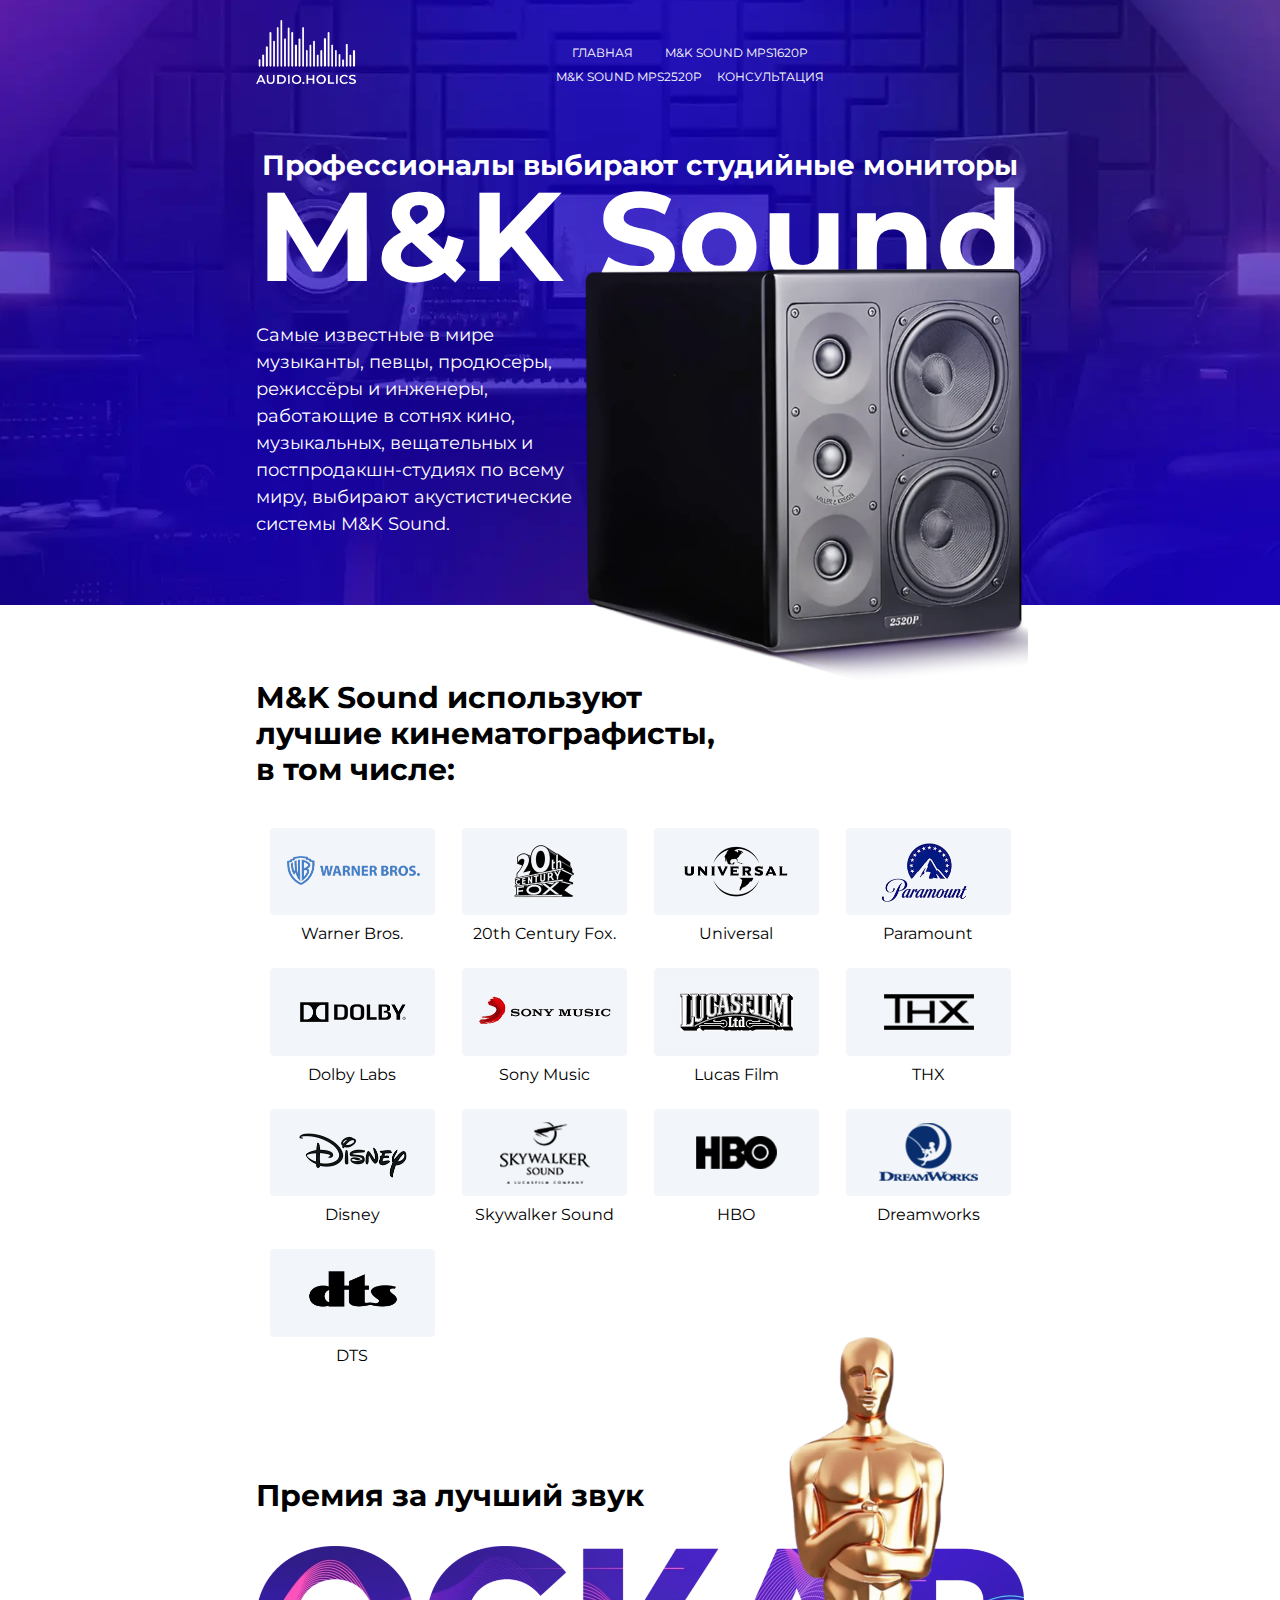
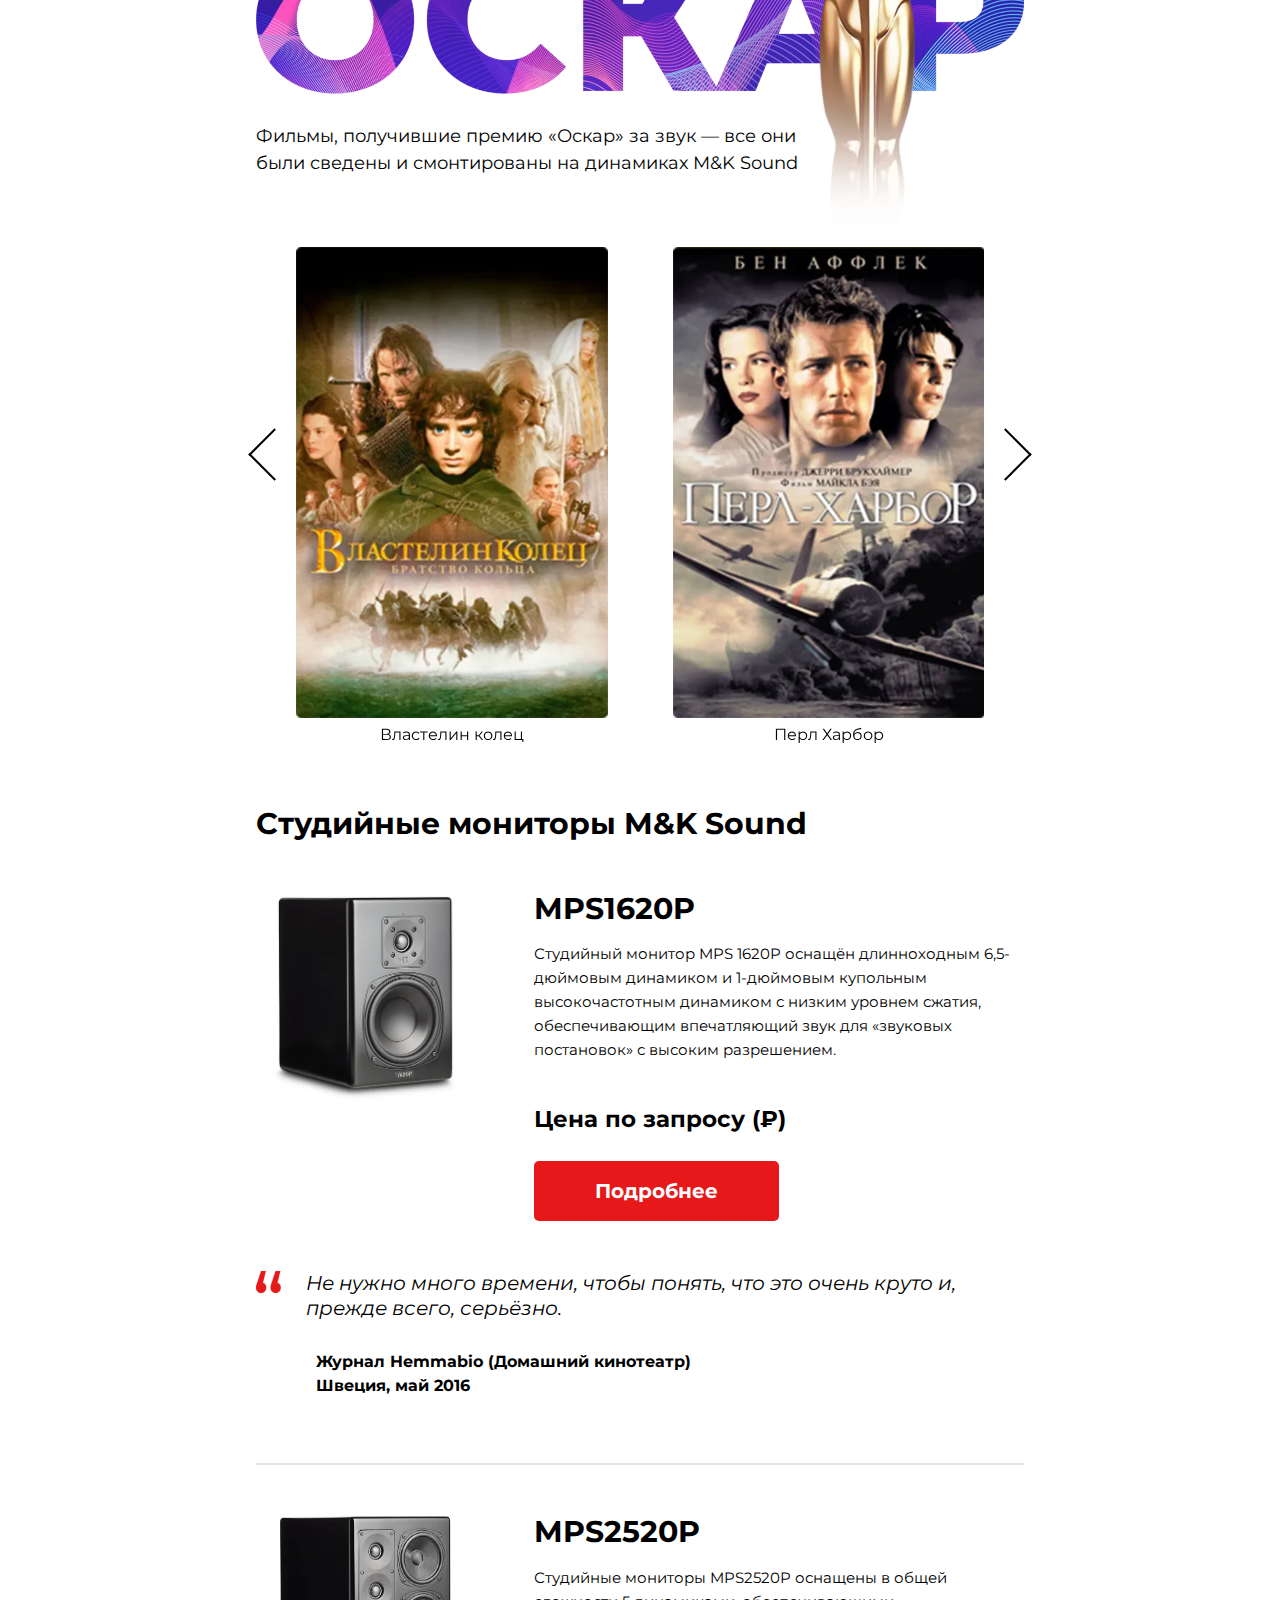
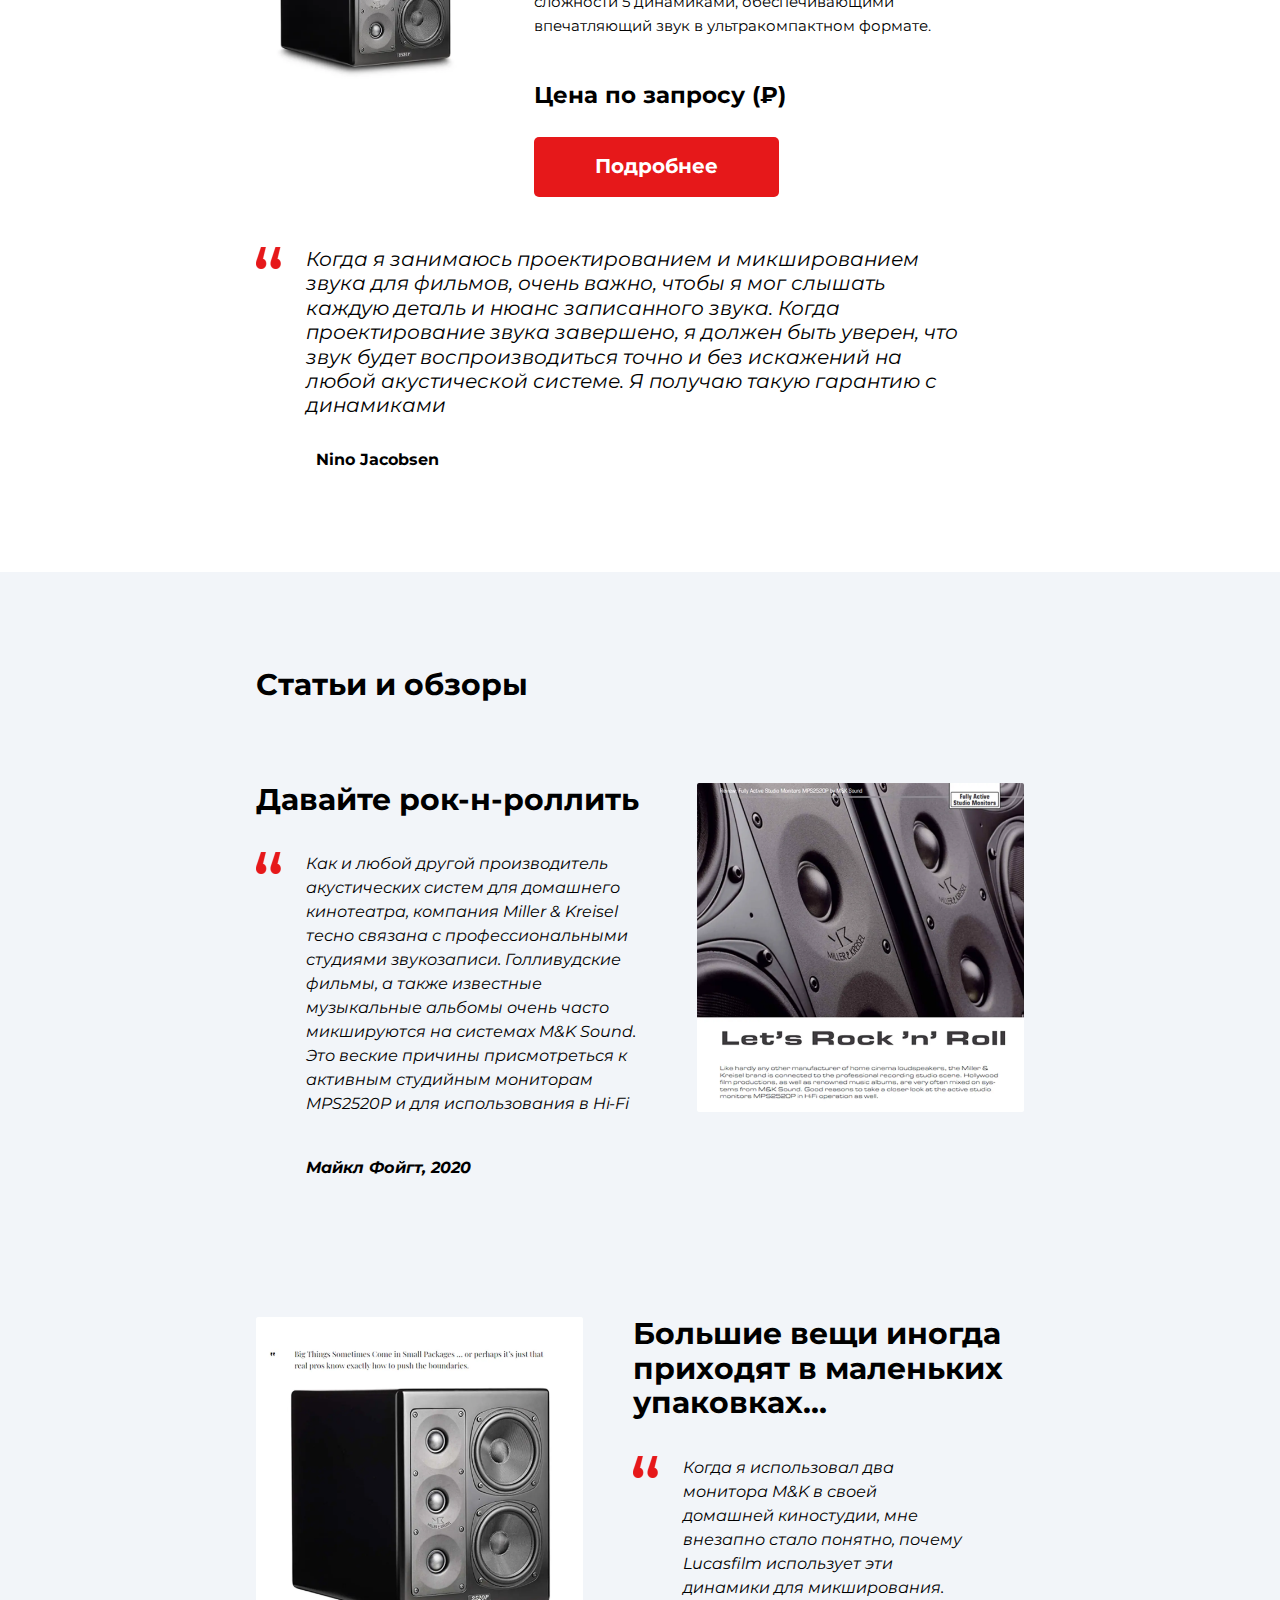
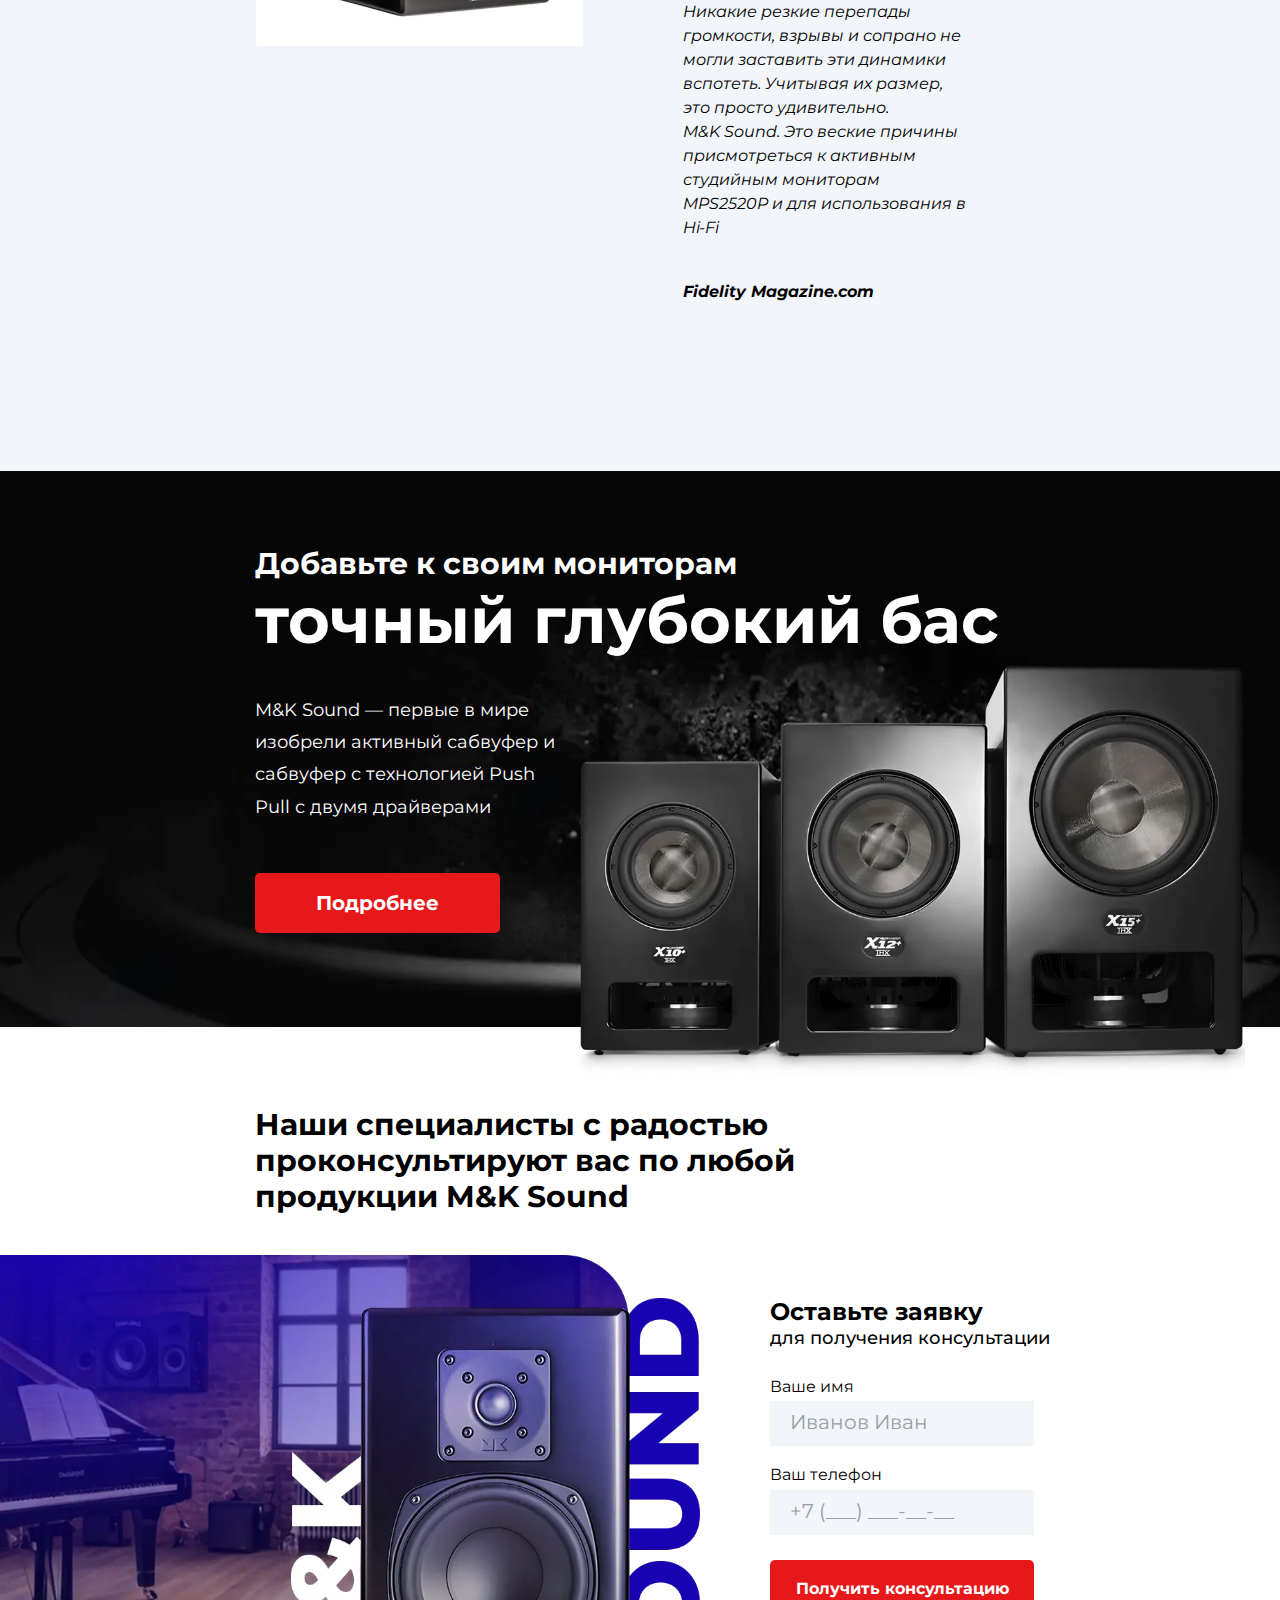
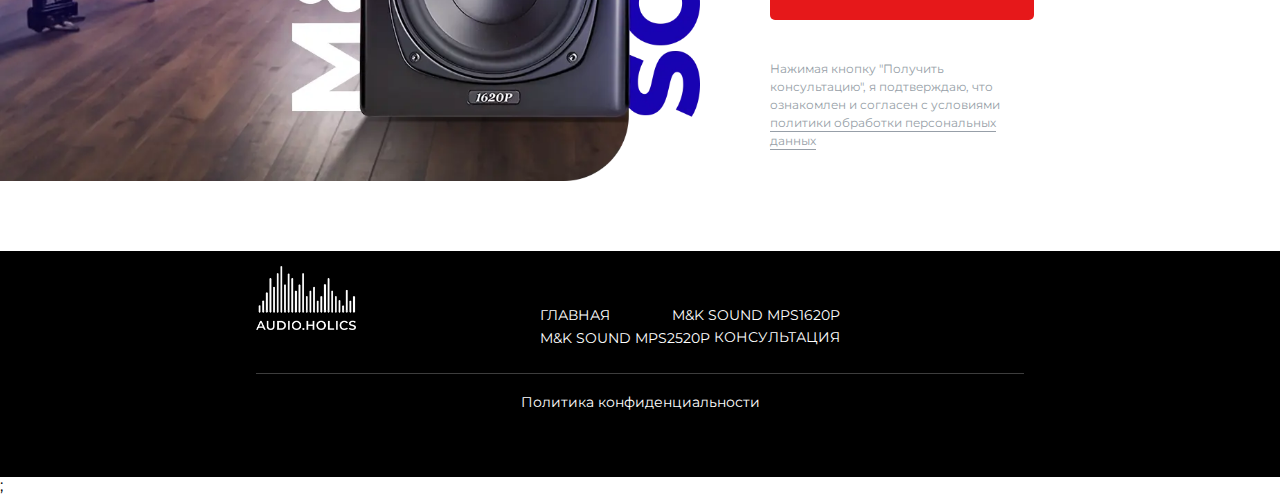
==== index.html @ dc202e44 "c" ====
<!DOCTYPE html>
<html lang="ru">
  <head>
    <meta charset="UTF-8" />
    <link rel="icon" type="image/svg+xml" href="./favicon.ico" />
    <meta name="viewport" content="width=device-width, initial-scale=1.0" />
    <title>Студийные мониторы M&K Sound</title>
    <link rel="preconnect" href="https://fonts.googleapis.com" />
    <link rel="preconnect" href="https://fonts.gstatic.com" crossorigin />
    <link
      href="https://fonts.googleapis.com/css2?family=Montserrat:ital,wght@0,100..900;1,100..900&display=swap"
      rel="stylesheet"
    />
    <link
      rel="stylesheet"
      href="https://cdn.jsdelivr.net/npm/swiper@11/swiper-bundle.min.css"
    />
    <meta
      name="viewport"
      content="width=device-width, height=device-height, initial-scale=1.0, minimum-scale=1.0"
    />
    <meta
      name="description"
      content="Самые известные в мире музыканты, певцы, продюсеры, режиссёры и инженеры, работающие в сотнях кино, музыкальных, вещательных и постпродакшн-студиях по всему миру, выбирают акустистические системы M&K Sound"
    />
    <meta name="keywords" content="keywords" />
    <meta name="robots" content="robots" />
    <link rel="stylesheet" href="./style/style.css" />
  </head>

  <body>
    <div class="header-layout">
      <header class="layout">
        <div class="header">
          <div class="header__top">
            <a href="https://audioholics.ru/monitor" class="header__logo"
              ><img src="./images/logo.png"
            /></a>
            <ul class="header__nav">
              <div>
                <li><a href="https://audioholics.ru/monitor">Главная</a></li>
                <li><a href="./MPS1620P.html">M&K Sound MPS1620P</a></li>
              </div>
              <div>
                <li><a href="./MPS2520P.html">M&K Sound MPS2520P</a></li>
                <li>
                  <a href="#"
                    ><div
                      class="cosulationOpenModal"
                      data-title="получите консультацию по продукции M&K Sound"
                      data-btn="Получить консультацию"
                      data-sub="Получить консультацию по M&K Sound"
                    >
                      Консультация
                    </div></a
                  >
                </li>
              </div>
            </ul>
            <a class="header__tel" href="tel:"></a>

            <div class="header__menu">
              <span></span><span></span><span></span>
            </div>

            <div class="main__menu">
              <button class="menu__close">X</button>

              <nav class="menu__nav">
                <a href="https://audioholics.ru/monitor">Главная</a>
                <a href="./MPS1620P.html">M&K Sound MPS1620P</a>
                <a href="./MPS2520P.html">M&K Sound MPS2520P</a>
                <a href="#"
                  ><div
                    class="cosulationOpenModal"
                    data-title="получите консультацию по продукции M&K Sound"
                    data-btn="Получить консультацию"
                    data-sub="Получить консультацию по M&K Sound"
                  >
                    Консультация
                  </div></a
                >
              </nav>
            </div>
          </div>

          <div class="header__content">
            <h3>
              Профессионалы выбирают
              <span style="white-space: nowrap">студийные мониторы</span>
            </h3>
            <h1>M&K Sound</h1>
            <p class="font-p">
              Самые известные в мире музыканты, певцы, продюсеры, режиссёры и
              инженеры, работающие в сотнях кино, музыкальных, вещательных и
              постпродакшн-студиях по всему миру, выбирают акустистические
              системы <span style="white-space: nowrap">M&K Sound.</span>
            </p>
          </div>
        </div>
      </header>
    </div>
    <div class="header__img">
      <div class="layout" style="position: relative">
        <img src="./images/monitor.webp" alt="M&K Sound" />
      </div>
    </div>

    <div class="layout">
      <section class="studios">
        <h2 class="font-headline">
          M&K Sound используют<br />
          лучшие кинематографисты,<br />
          в том числе:
        </h2>

        <div class="studios__block">
          <div class="studios__card">
            <img src="./images/wb.png" alt="Warner Bros." />
            <span class="font-span">Warner Bros.</span>
          </div>

          <div class="studios__card">
            <img src="./images/20.png" alt="20 century fox" />
            <span class="font-span">20th Century Fox.</span>
          </div>

          <div class="studios__card">
            <img src="./images/uni.png" alt="universal" />
            <span class="font-span">Universal</span>
          </div>

          <div class="studios__card">
            <img src="./images/paramount.png" alt="paramount" />
            <span class="font-span">Paramount</span>
          </div>

          <div class="studios__card">
            <img src="./images/dolby.png" alt="dolby" />
            <span class="font-span">Dolby Labs</span>
          </div>

          <div class="studios__card">
            <img src="./images/sony.png" alt="sony music" />
            <span class="font-span">Sony Music</span>
          </div>

          <div class="studios__card">
            <img src="./images/lucas.jpg" alt="lucas films" />
            <span class="font-span">Lucas Film</span>
          </div>

          <div class="studios__card">
            <img src="./images/thx.png" alt="thx" />
            <span class="font-span">THX</span>
          </div>

          <div class="studios__card">
            <img src="./images/disney.png" alt="disney" />
            <span class="font-span">Disney</span>
          </div>

          <div class="studios__card">
            <img src="./images/sky.png" alt="Sky walker sound" />
            <span class="font-span">Skywalker Sound</span>
          </div>
          <div class="studios__card">
            <img src="./images/hbo.png" alt="hbo" />
            <span class="font-span">HBO</span>
          </div>
          <div class="studios__card">
            <img src="./images/dream.png" alt="Dream Works" />
            <span class="font-span">Dreamworks</span>
          </div>
          <div class="studios__card">
            <img src="./images/dts.png" alt="dts" />
            <span class="font-span">DTS</span>
          </div>
        </div>
      </section>

      <section class="sound">
        <h2 class="font-headline sound-up">
          Премия <span>за лучший звук</span>
        </h2>

        <img class="oscar-text" src="./images/oskar2.webp" alt="oscar" />
        <img
          class="oscar-statue"
          src="./images/oscar.webp"
          alt="oscar-statue"
        />
        <h2 class="font-headline sound-down">за лучший звук</h2>

        <p class="font-p">
          Фильмы, получившие премию «Оскар» за звук — все они <br />
          были сведены и смонтированы на динамиках
          <span style="white-space: nowrap">M&K Sound</span>
        </p>

        <div class="sound__slider-wrap">
          <div class="swiper sound__slider">
            <div class="swiper-wrapper">
              <div class="swiper-slide sound__films">
                <img src="./images/film1.webp" alt="Властелин колец" />
                <span class="font-span">Властелин колец</span>
              </div>
              <div class="swiper-slide sound__films">
                <img src="./images/film2.webp" alt="Перл Харбор" />
                <span class="font-span">Перл Харбор</span>
              </div>
              <div class="swiper-slide sound__films">
                <img src="./images/film3.webp" alt="Пираты карибского моря" />
                <span class="font-span"
                  >Пираты карибского моря.<br />
                  Проклятие черной жемчужины</span
                >
              </div>
              <div class="swiper-slide sound__films">
                <img src="./images/film4.webp" alt="Звёздные войны" />
                <span class="font-span">Звездные войны. Эпизод 1</span>
              </div>
              <div class="swiper-slide sound__films">
                <img src="./images/film5.webp" alt="Звёздные войны" />
                <span class="font-span">Звездные войны. Эпизод 2</span>
              </div>

              <div class="swiper-slide sound__films">
                <img src="./images/film6.webp" alt="Звёздные войны" />
                <span class="font-span">Звездные войны. Эпизод 3</span>
              </div>
              <div class="swiper-slide sound__films">
                <img src="./images/film7.webp" alt="Кинг-Конг" />
                <span class="font-span">Кинг-Конг</span>
              </div>
              <div class="swiper-slide sound__films">
                <img src="./images/film8.webp" alt="Чикаго" />
                <span class="font-span">Чикаго</span>
              </div>
              <div class="swiper-slide sound__films">
                <img src="./images/film9.webp" alt="Суперсемейка" />
                <span class="font-span">Суперсемейка</span>
              </div>
              <div class="swiper-slide sound__films">
                <img src="./images/film10.webp" alt="Падение чёрного ястреба" />
                <span class="font-span">Падение чёрного ястреба</span>
              </div>
              <div class="swiper-slide sound__films">
                <img src="./images/film11.webp" alt="Wall.E" />
                <span class="font-span">Wall.E</span>
              </div>
            </div>
          </div>
          <div class="btn-slider-block">
            <button class="cardsSlider-button-prev">
              <div class="arrow arrow-left"></div>
            </button>
            <button class="cardsSlider-button-next">
              <div class="arrow arrow-right"></div>
            </button>
          </div>
        </div>
      </section>

      <section class="monitors">
        <h2 class="font-headline">
          Студийные мониторы<span style="white-space: nowrap"> M&K Sound</span>
        </h2>
        <div class="monitors__content">
          <img src="./images/MPS1620P-monitor.webp" alt="MPS1620P" />
          <div class="content__cont">
            <h4>MPS1620P</h4>
            <p class="font-p">
              Студийный монитор MPS 1620P оснащён длинноходным 6,5-дюймовым
              динамиком и 1-дюймовым купольным высокочастотным динамиком с
              низким уровнем сжатия, обеспечивающим впечатляющий звук для
              «звуковых постановок» с высоким разрешением.
            </p>

            <span class="font-36">Цена по запросу (₽)</span>
            <a href="./MPS1620P.html">
              <button class="red-btn">Подробнее</button></a
            >
          </div>
        </div>

        <div class="monitors__quote">
          <blockquote>
            Не нужно много времени, чтобы понять, что это очень круто и, прежде
            всего, серьёзно.
          </blockquote>
        </div>

        <div class="monitors__about">
          Журнал Hemmabio (Домашний кинотеатр) <br />
          Швеция, май 2016
        </div>

        <div class="monitor-hr"></div>
        <div>
          <div class="monitors__content">
            <img src="./images/MPS2520P-monitor.webp" alt="MPS2520P" />
            <div class="content__cont">
              <h4>MPS2520P</h4>
              <p class="font-p">
                Студийные мониторы MPS2520P оснащены в общей сложности 5
                динамиками, обеспечивающими впечатляющий звук в ультракомпактном
                формате.
              </p>
              <span class="font-36">Цена по запросу (₽)</span>
              <a href="./MPS2520P.html">
                <button class="red-btn">Подробнее</button></a
              >
            </div>
          </div>

          <div class="monitors__quote">
            <blockquote>
              Когда я занимаюсь проектированием и микшированием звука для
              фильмов, очень важно, чтобы я мог слышать каждую деталь и нюанс
              записанного звука. Когда проектирование звука завершено, я должен
              быть уверен, что звук будет воспроизводиться точно и без искажений
              на любой акустической системе. Я получаю такую гарантию с
              динамиками
            </blockquote>
          </div>

          <div class="monitors__about">Nino Jacobsen</div>
        </div>
      </section>
    </div>

    <section class="article-layout">
      <div class="article layout">
        <h2 class="font-headline">Статьи и обзоры</h2>
        <div class="article__content">
          <div class="article__headline">
            <h4>Давайте рок-н-роллить</h4>
            <div class="article__quote">
              <blockquote>
                <div>
                  Как и любой другой производитель акустических систем для
                  домашнего кинотеатра, компания Miller & Kreisel тесно связана
                  с профессиональными студиями звукозаписи. Голливудские фильмы,
                  а также известные музыкальные альбомы очень часто микшируются
                  на системах M&K Sound. Это веские причины присмотреться к
                  активным студийным мониторам MPS2520P и для использования в
                  Hi-Fi
                </div>
                <div class="article__author">Майкл Фойгт, 2020</div>
              </blockquote>
            </div>
          </div>
          <div class="article__img">
            <img src="./images/big2.webp" alt="Статья" />
          </div>
        </div>

        <div class="article__content reverse">
          <div class="article__headline block2-padding">
            <h4>Большие вещи иногда приходят в маленьких упаковках…</h4>
            <p>
              или, возможно, просто настоящие профессионалы точно знают, как
              раздвинуть границы.
            </p>
            <div class="article__quote">
              <blockquote>
                <div>
                  Когда я использовал два монитора M&K в своей домашней
                  киностудии, мне внезапно стало понятно, почему Lucasfilm
                  использует эти динамики для микширования. Никакие резкие
                  перепады громкости, взрывы и сопрано не могли заставить эти
                  динамики вспотеть. Учитывая их размер, это просто удивительно.
                  <span style="white-space: nowrap">M&K Sound</span>. Это веские
                  причины присмотреться к активным студийным мониторам MPS2520P
                  и для использования в
                  <span style="white-space: nowrap">Hi-Fi</span>
                </div>
                <div class="article__author">Fidelity Magazine.com</div>
              </blockquote>
            </div>
          </div>
          <div class="article__img">
            <img src="./images/big.webp" alt="Статья 2" />
          </div>
        </div>
      </div>
    </section>

    <section class="banner">
      <div class="layout2">
        <h2 class="font-headline">Добавьте к своим мониторам</h2>
        <h3>точный глубокий бас</h3>
        <p class="font-p">
          <span style="white-space: nowrap">M&K Sound </span> — первые в мире
          изобрели активный сабвуфер и сабвуфер с технологией Push Pull с двумя
          драйверами
        </p>
        <button
          class="red-btn cosulationOpenModal"
          data-title="получите консультацию по продукции M&K Sound"
          data-btn="Получить консультацию"
          data-sub="Получить консультацию по M&K Sound"
        >
          Подробнее
        </button>
      </div>
      <img
        class="banner__monitor-big"
        src="./images/monitors.webp"
        alt="монитор"
      />
    </section>

    <section class="form">
      <div class="layout2">
        <h2 class="font-headline">
          Наши специалисты с радостью проконсультируют вас по любой продукции
          <span style="white-space: nowrap">M&K Sound</span>
        </h2>
      </div>

      <div class="form__block">
        <img src="./images/form.webp" alt="форма" />

        <div class="from__wrap">
          <h4 class="font-36">
            Оставьте заявку <br />
            <span> для получения консультации</span>
          </h4>

          <form id="consultFormMain" class="form-main">
            <input
              type="hidden"
              id="titleHiddenMail2"
              name="title"
              value="Получить консультацию"
            />
            <input
              type="hidden"
              id="titleHiddenData"
              name="title-mail"
              value="Получить консультацию"
            />
            <div>
              <label>Ваше имя</label>
              <input
                type="text"
                required
                id="name"
                name="name"
                minlength="3"
                placeholder="Иванов Иван"
              />
            </div>

            <div>
              <label>Ваш телефон</label>
              <input
                type="tel"
                required
                id="tel"
                name="tel"
                placeholder="+7 (___) ___-__-__"
              />
            </div>
            <button class="red-btn" type="submit">Получить консультацию</button>

            <div class="politic">
              <span
                >Нажимая кнопку "Получить консультацию", я подтверждаю, что
                ознакомлен и согласен с условиями
                <a href="./privacy.html"
                  >политики обработки персональных данных</a
                ></span
              >
            </div>
          </form>
        </div>
      </div>
    </section>

    <div class="footer-layout">
      <footer class="layout">
        <div class="footer">
          <div class="footer__top">
            <a href="https://audioholics.ru/monitor" class="footer__logo"
              ><img src="./images/logo.png"
            /></a>
            <div>
              <ul class="footer__nav">
                <div>
                  <li><a href="https://audioholics.ru/monitor">Главная</a></li>
                  <li><a href="./MPS1620P.html">M&K Sound MPS1620P</a></li>
                </div>
                <div>
                  <li><a href="./MPS2520P.html">M&K Sound MPS2520P</a></li>
                  <li>
                    <a href="#">
                      <div
                        class="cosulationOpenModal"
                        data-title="получите консультацию по продукции M&K Sound"
                        data-btn="Получить консультацию"
                        data-sub="Получить консультацию MK Sound"
                      >
                        консультация
                      </div></a
                    >
                  </li>
                </div>
              </ul>
            </div>
            <a class="footer__tel" href="tel:"></a>
          </div>
          <div class="footer__bottom">
            <div>
              <a href="https://audioholics.ru/monitor/privacy.html"
                >Политика конфиденциальности</a
              >
            </div>
          </div>
        </div>
      </footer>
    </div>

    <div class="popup-consultation darkening popup">
      <div class="window">
        <h2 class="font-3">
          Отправьте заявку<br />
          <span class="modal-title">
            <div></div>
            <!--
            и получите консультацию<br />
            по продукции</span
          >
          <span style="white-space: nowrap">M&K Sound--></span
          >
        </h2>

        <form class="from__modal" id="consultForm">
          <input type="hidden" id="titleHiddenMail" name="title" value="*" />
          <input
            type="hidden"
            id="titleHiddenData"
            name="title-mail"
            value="Заявка на консультацию"
          />
          <div class="form__wrap">
            <label for="name">Ваше имя</label>
            <input
              placeholder="Иван Иванов"
              type="text"
              id="name"
              name="name"
              required
              minlength="3"
            />
          </div>
          <div class="form__wrap form-mb">
            <label for="tel">Ваш телефон</label>
            <input
              placeholder="+7 (___) __-__-__"
              type="tel"
              id="tel"
              name="tel"
              required
            />
          </div>

          <button type="submit" class="red-btn" id="send-btn">
            <span class="btn-mark">Получить консультацию</span>
          </button>

          <div class="accept">
            <span
              >Нажимая кнопку "Получить консультацию", я подтверждаю, что
              ознакомлен и согласен с условиями 
              <a
                href="https://audioholics.ru/monitor/privacy.html"
                target="_blank"
                >политики &nbsp; обработки  персональных данных</a
              ></span
            >
          </div>
        </form>

        <button class="closeConsultation closeAllModal">+</button>
      </div>
    </div>
  </body>
  <script type="module" src="./js/main.js"></script>
  <script src="https://cdn.jsdelivr.net/npm/swiper@11/swiper-bundle.min.js"></script>
  <script type="module" src="./js/sliders.js"></script>
  <script type="module" src="./js/telMask.js"></script>
  <script type="module" src="./js/metrika.js"></script>

  <script>
    var swiper = new Swiper(".sound__slider", {
      loop: true,
      slidesPerView: 5,
      spaceBetween: 65,
      breakpoints: {
        320: {
          slidesPerView: 1,
        },
        400: {
          slidesPerView: 1.5,
        },
        425: {
          slidesPerView: 2,
        },
        1300: {
          slidesPerView: 3,
        },
        1400: {
          slidesPerView: 4,
          spaceBetween: 50,
        },
        1401: {
          slidesPerView: 5,
          spaceBetween: 65,
        },
      },
      navigation: {
        prevEl: ".cardsSlider-button-prev",
        nextEl: ".cardsSlider-button-next",
      },
    });
  </script>

  <noscript>
    <div>
      <img
        src="https://mc.yandex.ru/watch/99870093"
        style="position: absolute; left: -9999px"
        alt=""
      />
    </div> </noscript
  >;
</html>
---- style/style.css ----
@import "./header.css";
@import "./studios.css";
@import "./sound.css";
@import "./swiper.css";
@import "./monitors.css";
@import "./article.css";
@import "./banner.css";
@import "./form.css";
@import "./good.css";
@import "./specifications.css";
@import "./review.css";
@import "./footer.css";
@import "./modals.css";
@import "./privacy.css";
@import "./thanks.css";
@import "./normalize.css";

:root {
    --color-white: #ffffff;
    --color-btb-st: #e6181a;
    --hover: #ff4142;
    --active: #c41416;
    --text: rgb(0, 0, 0);
    --gray: #f2f5f9;
    --gray-link: rgb(151, 159, 168);
    --gray-border: #e0e6ec;
    --gray-f8: #f8f8f8;
}

body {
    margin: 0;
    padding: 0;
    max-width: 100%;
    background: white;
    font-family: "Montserrat", serif;
    box-sizing: border-box;
}

* {
    margin: 0;
    padding: 0;
    list-style-type: none;
}

a {
    text-decoration: none;
    cursor: pointer;
    color: var(--color-white);
}

a:hover {
    color: var(--hover)
}

a:active {
    color: var(--active);
}



button {
    background-color: var(--color-btb-st);
    border: none;
    cursor: pointer;
    border-radius: 5px;
}

button:hover {
    background-color: var(--hover);
}

button:active {
    background-color: var(--active);
}

.red-btn {
    font-size: 26px;
    width: 390px;
    color: var(--color-white);
    height: 95px;
    font-weight: bold;
}

input {
    background: #f2f5f9;
    border: none;
    padding-left: 40px;
    box-sizing: border-box;
}

input::placeholder {
    color: #979fa8;
    font-size: 20px;
}



.font-headline {
    font-size: 60px;
    line-height: 1.2;
}

.font-p {
    font-size: 24px;
    line-height: 1.5;
}

.font-36 {
    font-size: 36px;
    line-height: 1.111;
}


.font-span {
    font-size: 16px;
    line-height: 1.5;
}


.layout {
    max-width: 1590px;
    padding: 0 20px;
    box-sizing: border-box;
    margin: 0 auto;
}

.layout2 {
    max-width: 1590px;
    padding: 0 20px;
    box-sizing: border-box;
    margin: 0 auto;
}



@media screen and (max-width: 1400px) {
    .red-btn {
        width: 290px;
        height: 73px;
        font-size: 20px;
    }

    .font-36 {
        font-size: 30px;
        line-height: 1
    }

    .layout {
        max-width: 1195px;
    }

    .font-headline {
        font-size: 40px;
    }

    .font-p {
        font-size: 20px;
    }

    .layout2 {
        max-width: 1045px;
    }
}

@media screen and (max-width: 1300px) {
    .layout {
        max-width: 808px;
    }

    .font-36 {
        font-size: 24px;
    }

    .red-btn {
        width: 245px;
        height: 60px;
    }

    .font-headline {
        font-size: 30px;
    }

    .font-p {
        font-size: 18px;
    }

    .layout2 {
        max-width: 810px;
    }

    input {
        padding-left: 20px;
    }
}


@media screen and (max-width: 767px) {
    .font-headline {
        font-size: 23px;
    }

    .font-span {
        font-size: 14px;
    }

    .font-36 {
        font-size: 20px;
    }
}

@media screen and (max-width: 425px) {
    .red-btn {
        width: 100%;
    }
}

@media screen and (max-width: 340px) {
    .layout {
        width: 100%;
    }

    .font-p {
        font-size: 16px;
    }
}
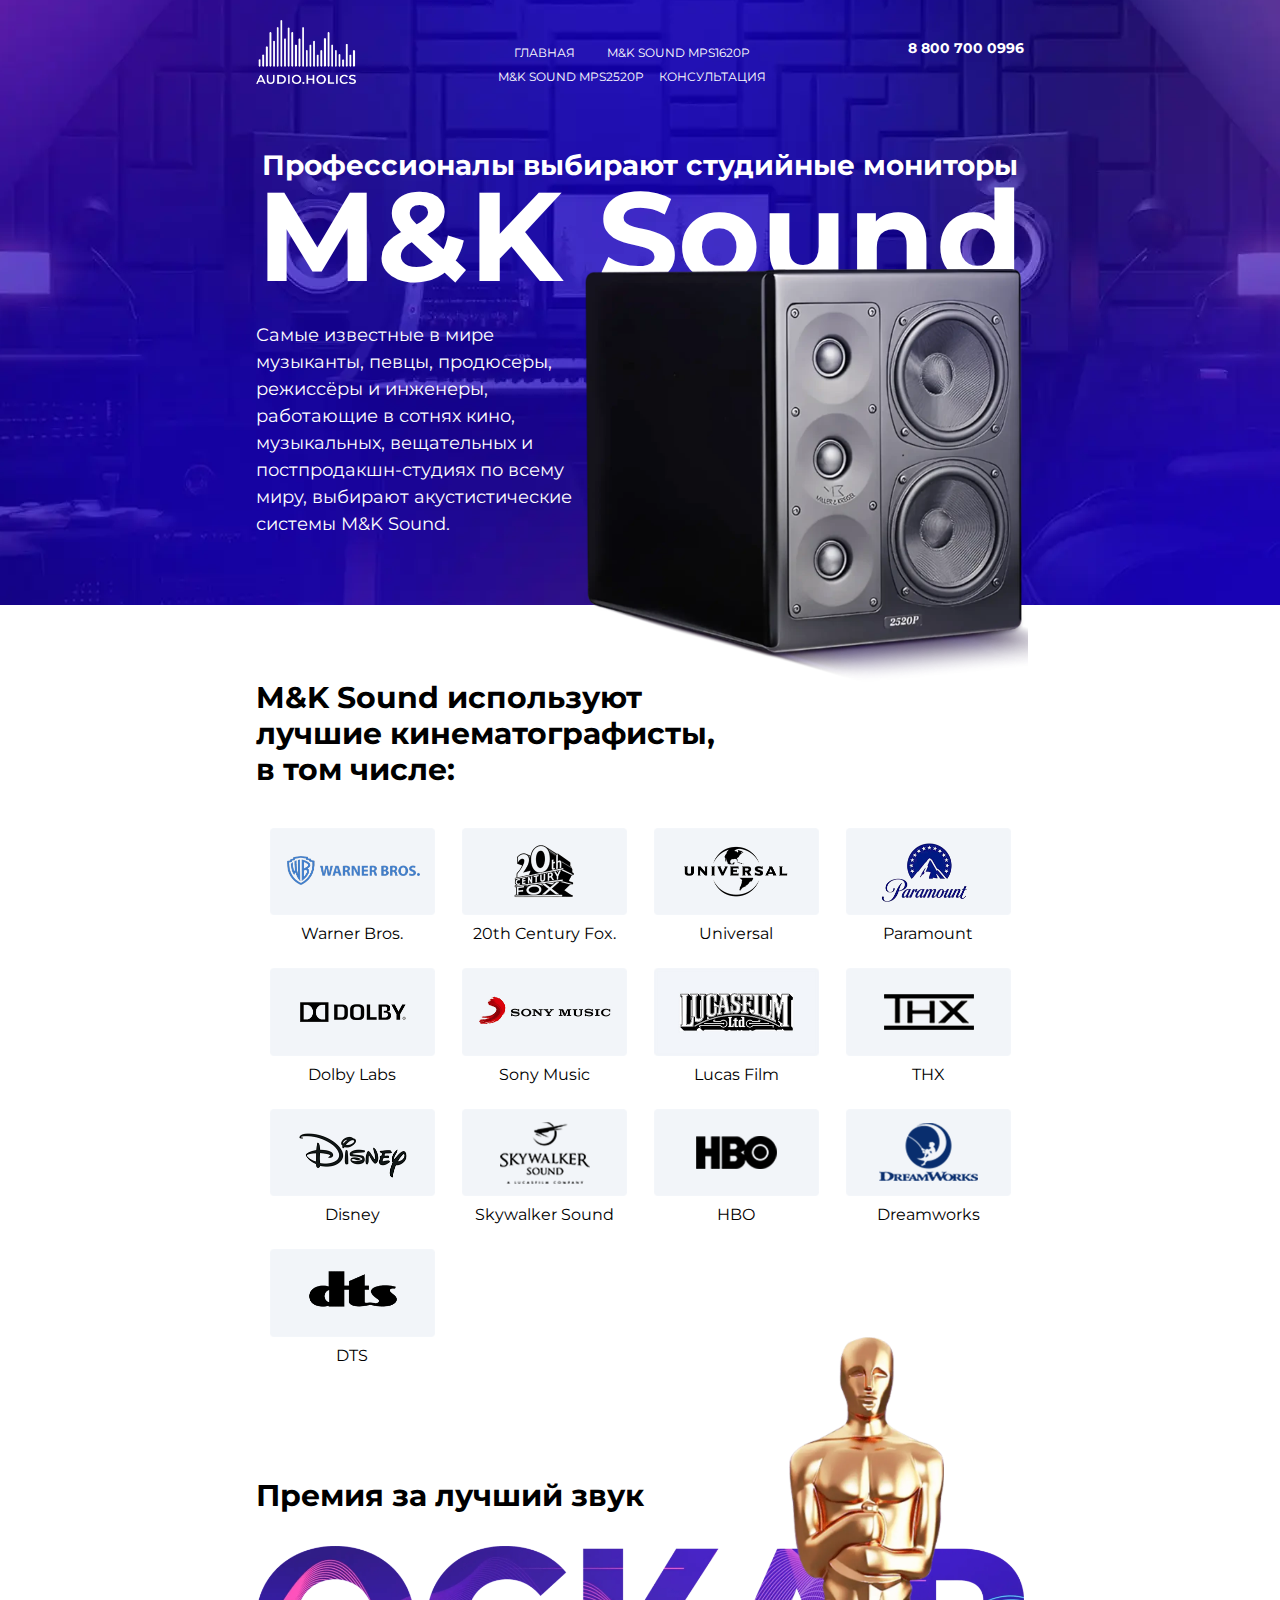
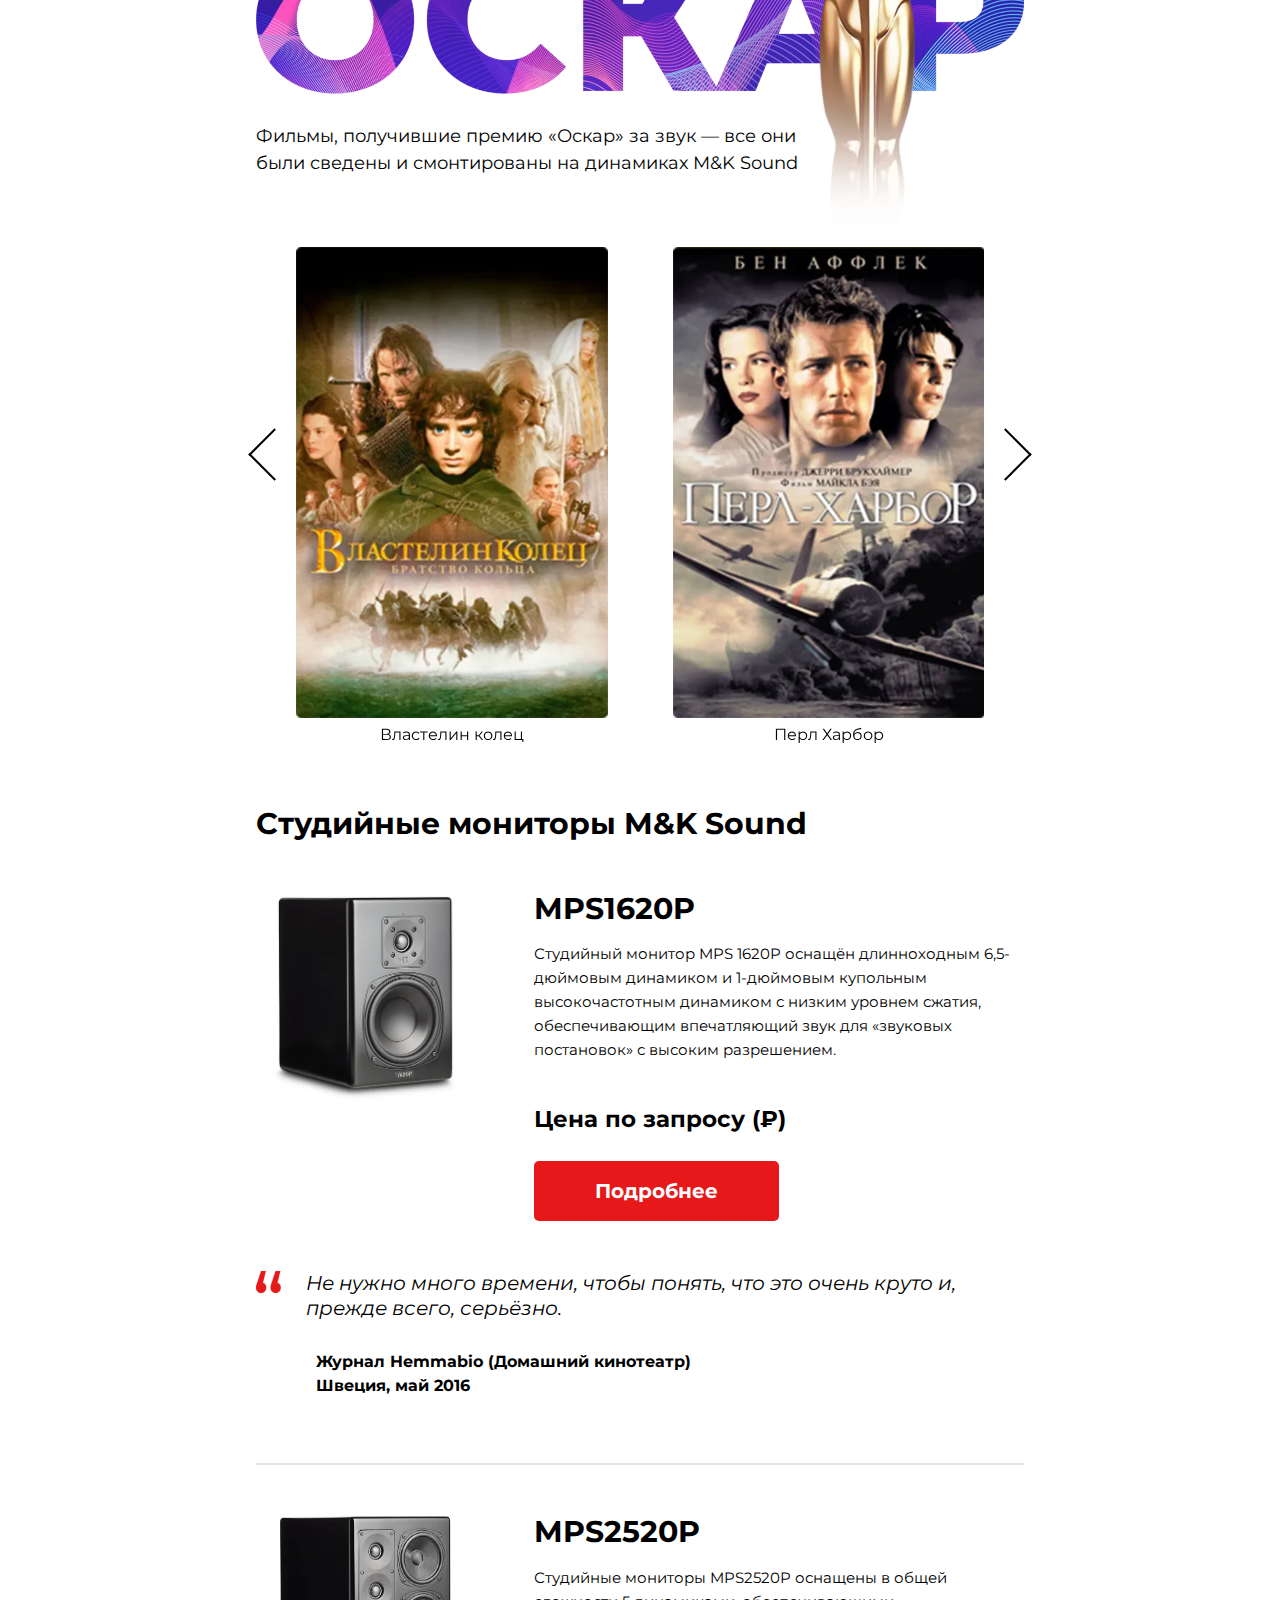
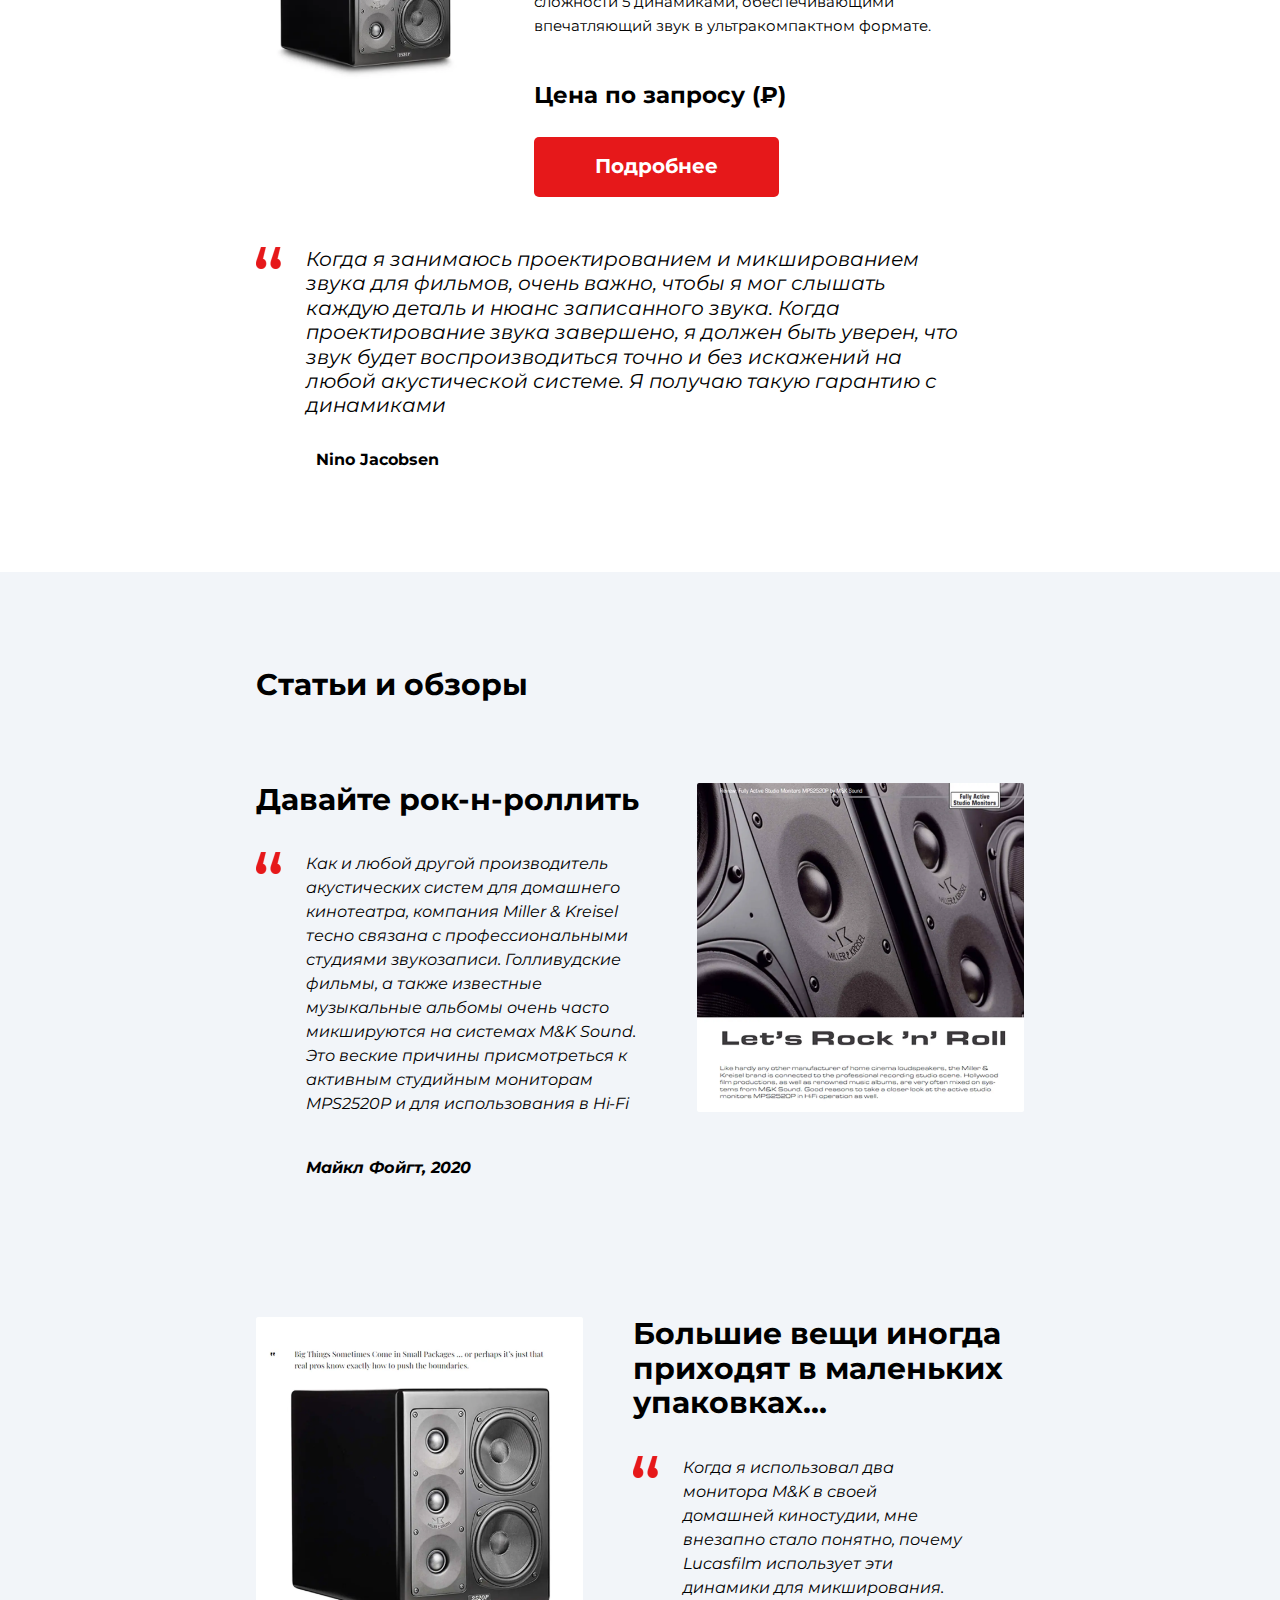
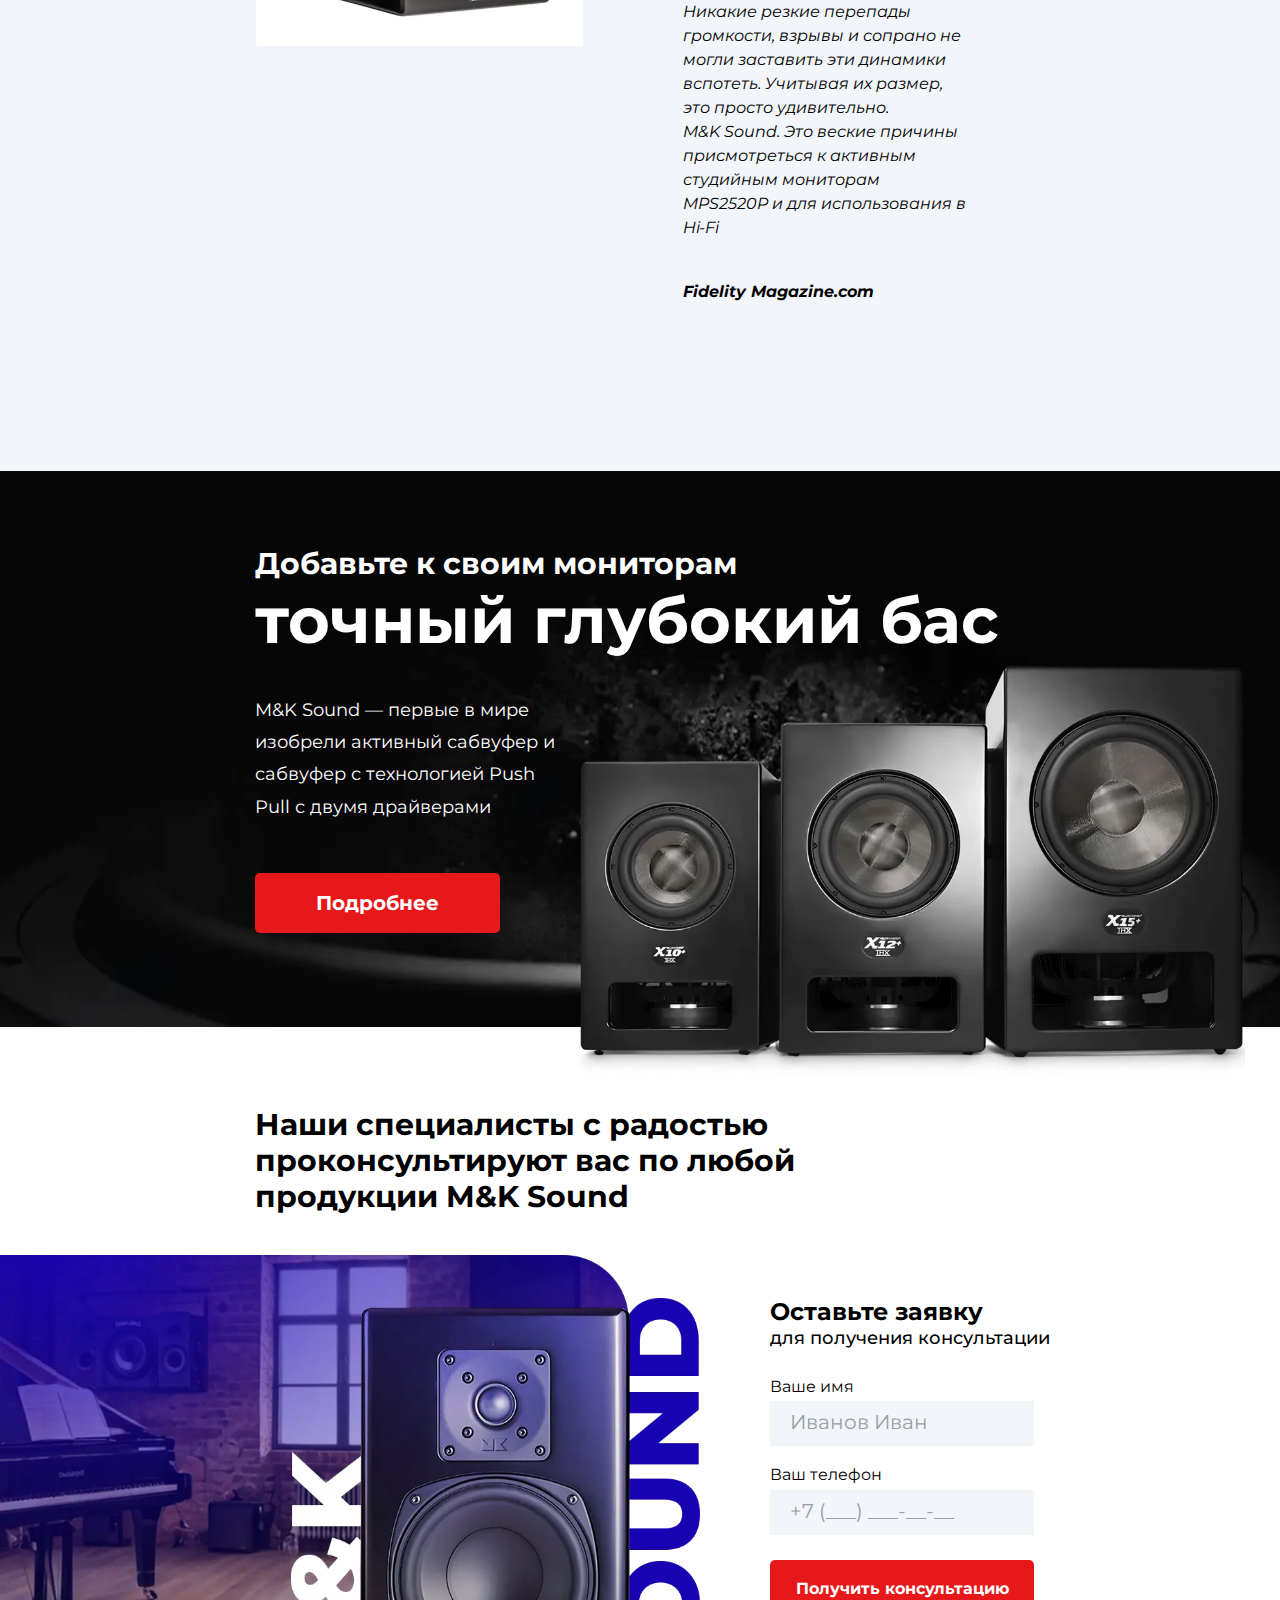
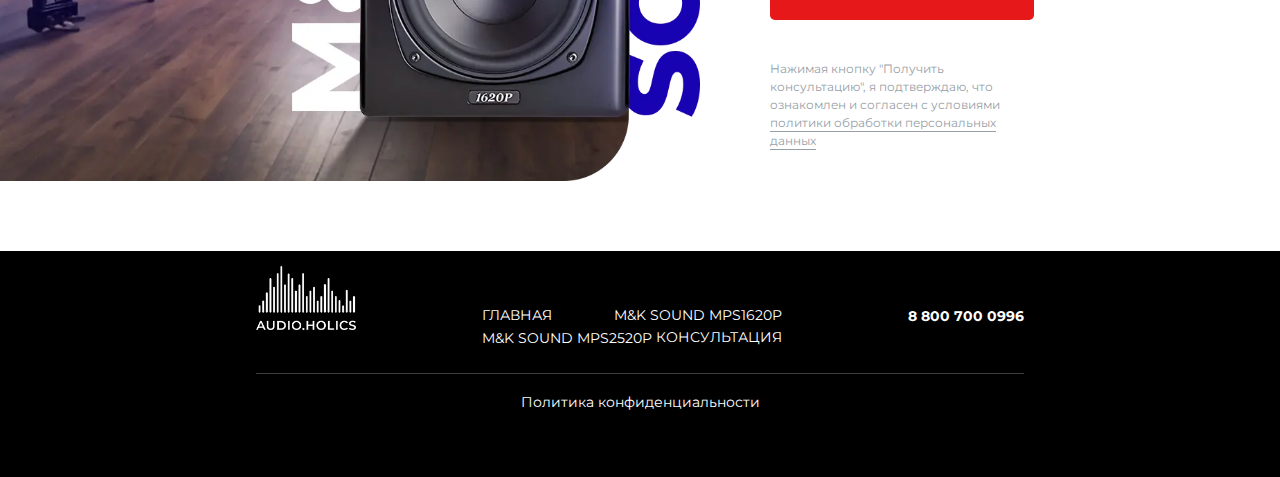
==== commit ee28bf4d: "телефон" ====
--- a/index.html
+++ b/index.html
@@ -57,7 +57,7 @@
                 </li>
               </div>
             </ul>
-            <a class="header__tel" href="tel:"></a>
+            <a class="header__tel" href="tel88007000996">8 800 700 0996</a>
 
             <div class="header__menu">
               <span></span><span></span><span></span>
@@ -510,7 +510,7 @@
                 </div>
               </ul>
             </div>
-            <a class="footer__tel" href="tel:"></a>
+            <a class="footer__tel" href="tel:88007000996">8 800 700 0996</a>
           </div>
           <div class="footer__bottom">
             <div>
@@ -635,6 +635,6 @@
         style="position: absolute; left: -9999px"
         alt=""
       />
-    </div> </noscript
-  >;
+    </div>
+  </noscript>
 </html>
